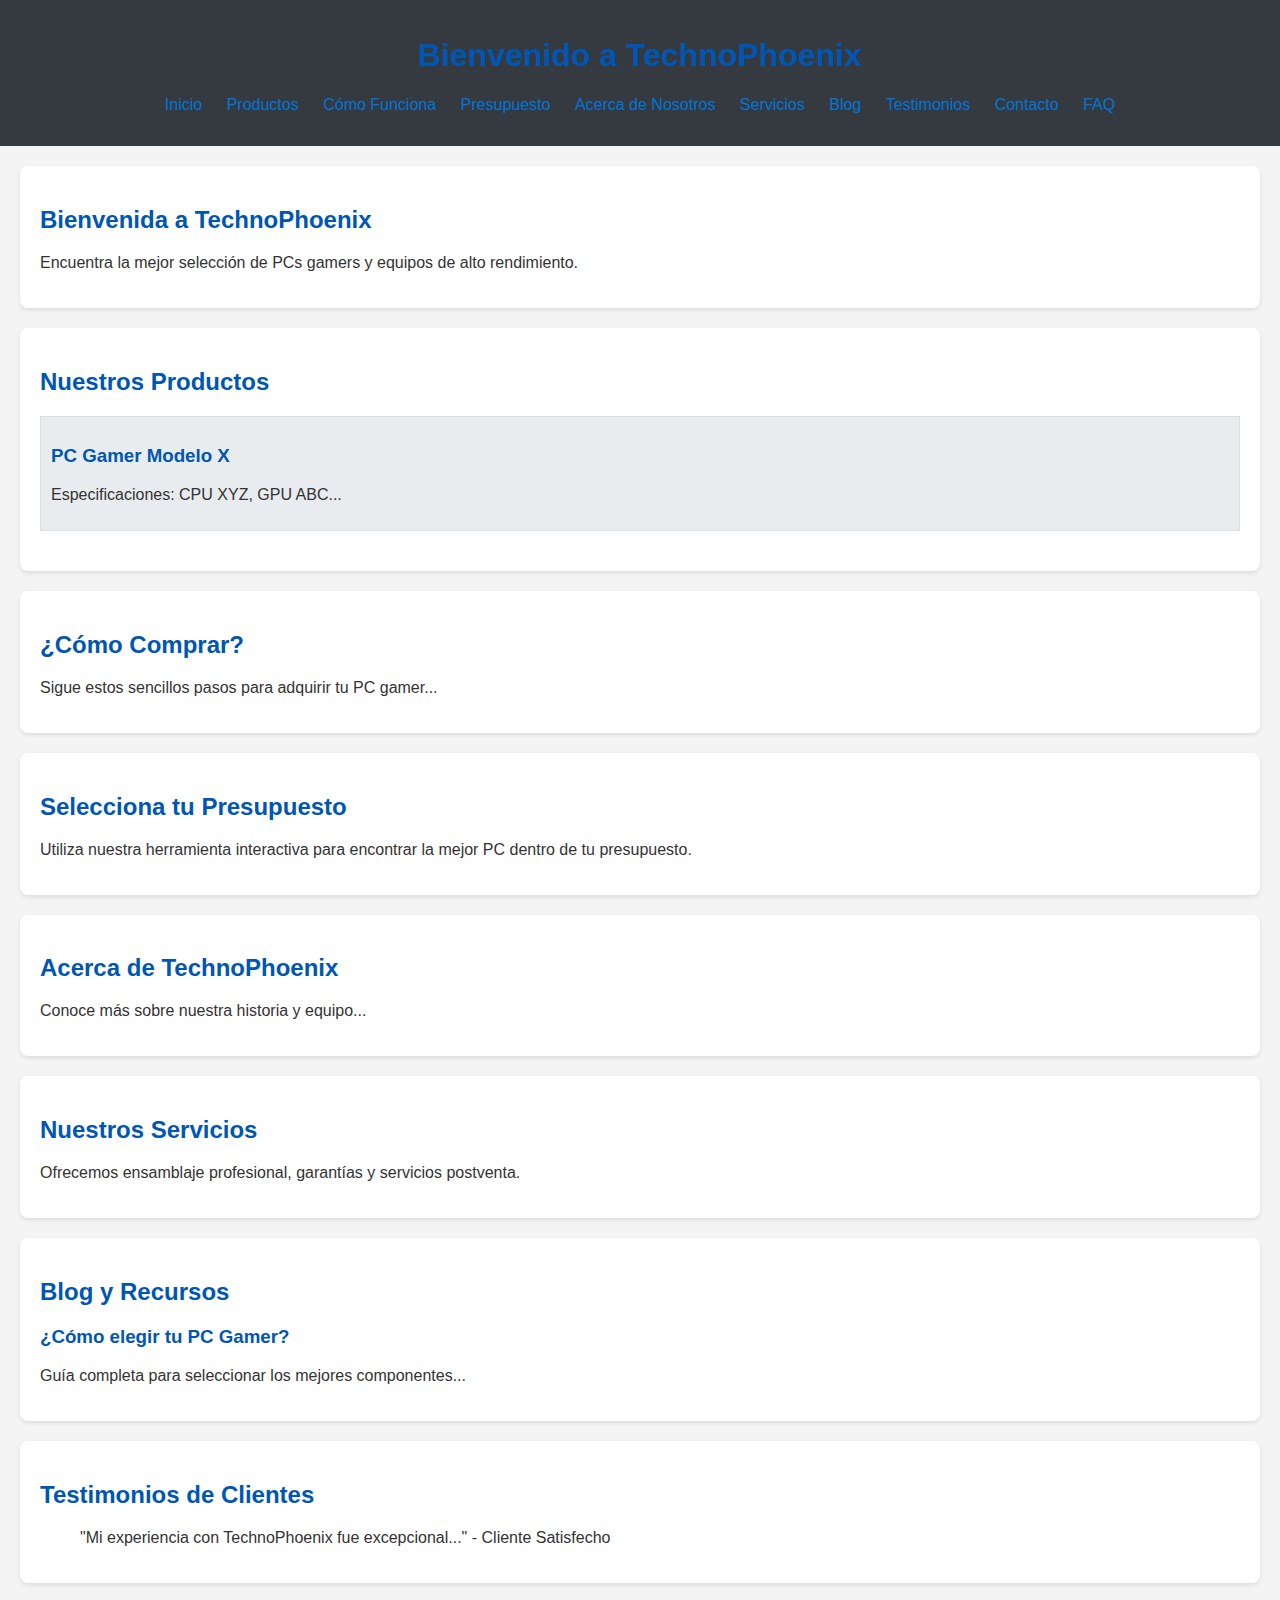
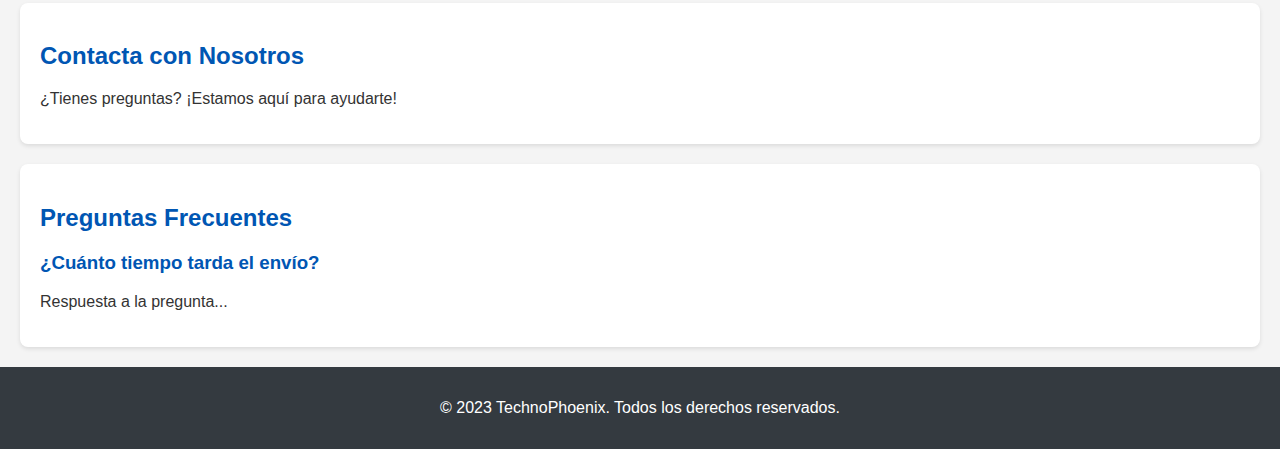
==== index.html @ ddbaf031 "Add files" ====
<!DOCTYPE html>
<html lang="es">
<head>
    <meta charset="UTF-8">
    <meta name="viewport" content="width=device-width, initial-scale=1.0">
    <title>TechnoPhoenix - Tu Destino para PCs Gamers</title>
    <link rel="stylesheet" href="styles.css"> <!-- Enlaza tu archivo CSS aquí -->
    <script src="scripts.js" defer></script> <!-- Enlaza tu archivo JavaScript aquí -->
</head>
<body>
    <header>
        <h1>Bienvenido a TechnoPhoenix</h1>
        <nav>
            <ul>
                <li><a href="#inicio">Inicio</a></li>
                <li><a href="#productos">Productos</a></li>
                <li><a href="#como-funciona">Cómo Funciona</a></li>
                <li><a href="#presupuesto">Presupuesto</a></li>
                <li><a href="#acerca-de">Acerca de Nosotros</a></li>
                <li><a href="#servicios">Servicios</a></li>
                <li><a href="#blog">Blog</a></li>
                <li><a href="#testimonios">Testimonios</a></li>
                <li><a href="#contacto">Contacto</a></li>
                <li><a href="#faq">FAQ</a></li>
            </ul>
        </nav>
    </header>

    <main>
        <section id="inicio">
            <h2>Bienvenida a TechnoPhoenix</h2>
            <p>Encuentra la mejor selección de PCs gamers y equipos de alto rendimiento.</p>
            <!-- Aquí podrías añadir sliders de productos destacados o promociones -->
        </section>
        

        <section id="productos">
            <h2>Nuestros Productos</h2>
            <div class="producto">
                <h3>PC Gamer Modelo X</h3>
                <p>Especificaciones: CPU XYZ, GPU ABC...</p>
                <!-- Añadir imagen y enlace a producto -->
            </div>
            <!-- Repetir para cada producto -->
        </section>
        

        <section id="como-funciona">
            <h2>¿Cómo Comprar?</h2>
            <p>Sigue estos sencillos pasos para adquirir tu PC gamer...</p>
            <!-- Incluir pasos o un diagrama del proceso de compra -->
        </section>
        

        <section id="presupuesto">
            <h2>Selecciona tu Presupuesto</h2>
            <p>Utiliza nuestra herramienta interactiva para encontrar la mejor PC dentro de tu presupuesto.</p>
            <!-- Incluir una herramienta o formulario interactivo -->
        </section>
        

        <section id="acerca-de">
            <h2>Acerca de TechnoPhoenix</h2>
            <p>Conoce más sobre nuestra historia y equipo...</p>
            <!-- Incluir detalles sobre la historia de la empresa y el equipo -->
        </section>
        

        <section id="servicios">
            <h2>Nuestros Servicios</h2>
            <p>Ofrecemos ensamblaje profesional, garantías y servicios postventa.</p>
            <!-- Detalles de cada servicio -->
        </section>
        

        <section id="blog">
            <h2>Blog y Recursos</h2>
            <article>
                <h3>¿Cómo elegir tu PC Gamer?</h3>
                <p>Guía completa para seleccionar los mejores componentes...</p>
                <!-- Enlace a artículo completo -->
            </article>
            <!-- Repetir para otros artículos -->
        </section>
        

        <section id="testimonios">
            <h2>Testimonios de Clientes</h2>
            <blockquote>
                <p>"Mi experiencia con TechnoPhoenix fue excepcional..." - Cliente Satisfecho</p>
            </blockquote>
            <!-- Incluir más testimonios -->
        </section>
        

        <section id="contacto">
            <h2>Contacta con Nosotros</h2>
            <p>¿Tienes preguntas? ¡Estamos aquí para ayudarte!</p>
            <form>
                <!-- Formulario de contacto -->
            </form>
        </section>
        

        <section id="faq">
            <h2>Preguntas Frecuentes</h2>
            <div class="faq-item">
                <h3>¿Cuánto tiempo tarda el envío?</h3>
                <p>Respuesta a la pregunta...</p>
            </div>
            <!-- Repetir para otras preguntas frecuentes -->
        </section>
        
    </main>

    <footer>
        <p>&copy; 2023 TechnoPhoenix. Todos los derechos reservados.</p>
        <!-- Enlaces a redes sociales -->
    </footer>
</body>
</html>
---- styles.css ----
/* Estilos Generales */
body {
    font-family: 'Arial', sans-serif;
    margin: 0;
    padding: 0;
    color: #333333; /* Gris oscuro para el texto */
    background-color: #f4f4f4; /* Fondo claro */
}

h1, h2, h3 {
    color: #0056b3; /* Azul oscuro para los encabezados */
}

a {
    color: #0275d8; /* Azul más claro para los enlaces */
    text-decoration: none;
}

/* Cabecera */
header {
    background-color: #343a40; /* Gris muy oscuro para la cabecera */
    color: #ffffff; /* Texto blanco para contraste */
    text-align: center;
    padding: 1em 0;
}

nav ul {
    list-style-type: none;
    padding: 0;
}

nav ul li {
    display: inline;
    margin: 0 10px;
}

/* Secciones Principales */
section {
    margin: 20px;
    padding: 20px;
    background-color: white;
    border-radius: 8px;
    box-shadow: 0 2px 4px rgba(0,0,0,0.1);
}

/* Estilos para Productos */
.producto {
    border: 1px solid #ddd;
    padding: 10px;
    margin-bottom: 20px;
    background-color: #e9ecef; /* Fondo gris claro para los productos */
}

/* Pie de Página */
footer {
    background-color: #343a40; /* Mismo gris oscuro que la cabecera */
    color: #fff;
    text-align: center;
    padding: 1em 0;
    position: relative;
    bottom: 0;
    width: 100%;
}

/* Responsive Design */
@media (max-width: 768px) {
    nav ul li {
        display: block;
        text-align: center;
        margin-bottom: 5px;
    }
}
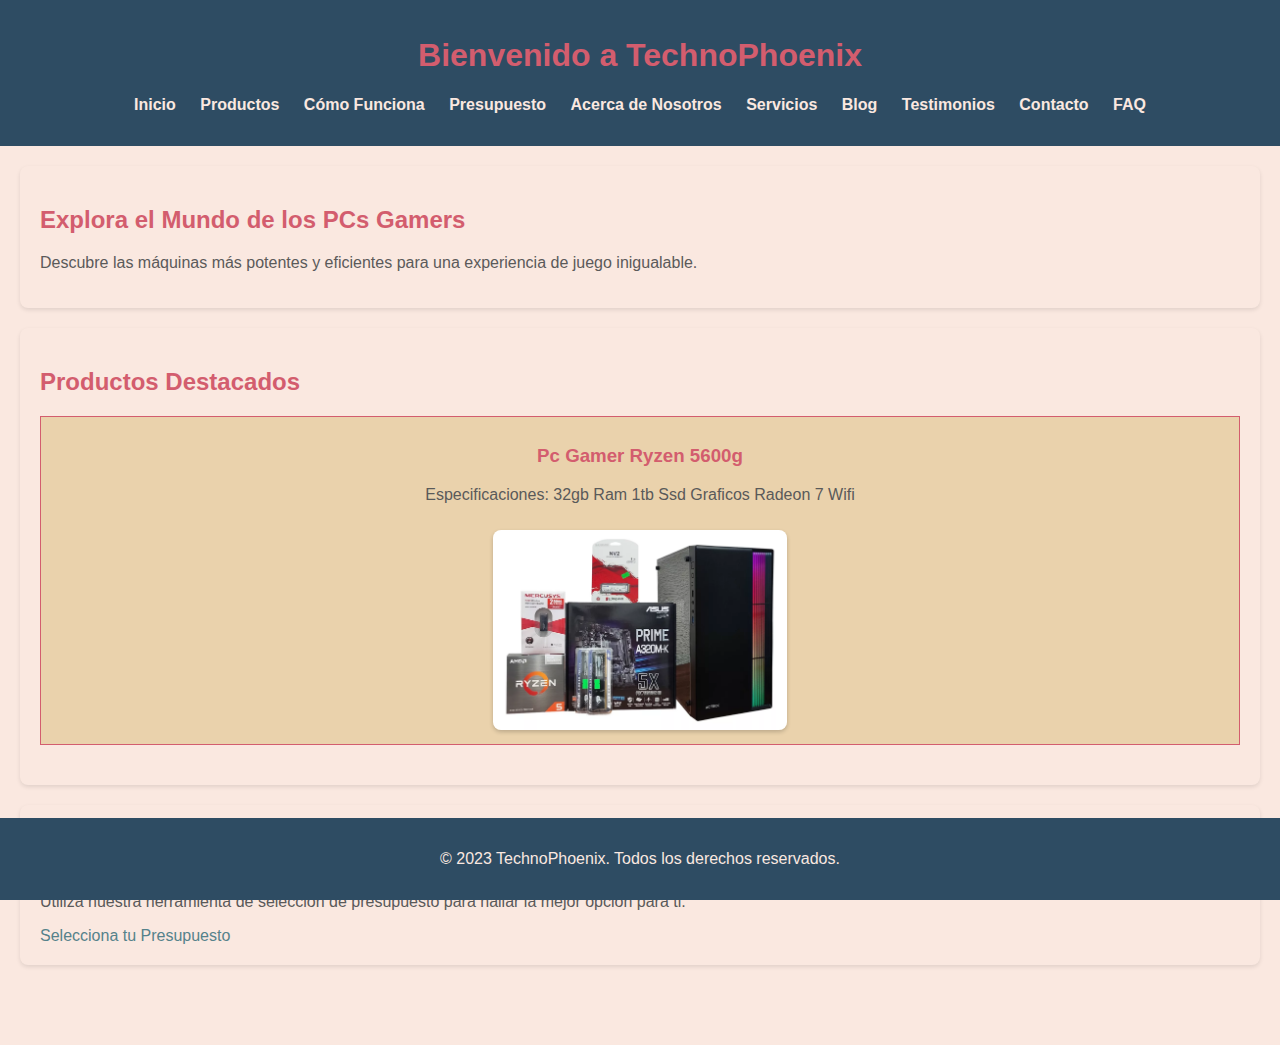
==== commit 2d6c94e9: "Cree todas las ventanas y añadi informacion a ellas" ====
--- a/index.html
+++ b/index.html
@@ -4,118 +4,54 @@
     <meta charset="UTF-8">
     <meta name="viewport" content="width=device-width, initial-scale=1.0">
     <title>TechnoPhoenix - Tu Destino para PCs Gamers</title>
-    <link rel="stylesheet" href="styles.css"> <!-- Enlaza tu archivo CSS aquí -->
-    <script src="scripts.js" defer></script> <!-- Enlaza tu archivo JavaScript aquí -->
+    <link rel="stylesheet" href="styles.css">
+    <script src="scripts.js" defer></script>
 </head>
 <body>
     <header>
         <h1>Bienvenido a TechnoPhoenix</h1>
         <nav>
             <ul>
-                <li><a href="#inicio">Inicio</a></li>
-                <li><a href="#productos">Productos</a></li>
-                <li><a href="#como-funciona">Cómo Funciona</a></li>
-                <li><a href="#presupuesto">Presupuesto</a></li>
-                <li><a href="#acerca-de">Acerca de Nosotros</a></li>
-                <li><a href="#servicios">Servicios</a></li>
-                <li><a href="#blog">Blog</a></li>
-                <li><a href="#testimonios">Testimonios</a></li>
-                <li><a href="#contacto">Contacto</a></li>
-                <li><a href="#faq">FAQ</a></li>
+                <li><a href="index.html">Inicio</a></li>
+                <li><a href="productos.html">Productos</a></li>
+                <li><a href="como-funciona.html">Cómo Funciona</a></li>
+                <li><a href="presupuesto.html">Presupuesto</a></li>
+                <li><a href="acerca-de.html">Acerca de Nosotros</a></li>
+                <li><a href="servicios.html">Servicios</a></li>
+                <li><a href="blog.html">Blog</a></li>
+                <li><a href="testimonios.html">Testimonios</a></li>
+                <li><a href="contacto.html">Contacto</a></li>
+                <li><a href="faq.html">FAQ</a></li>
             </ul>
         </nav>
     </header>
 
-    <main>
-        <section id="inicio">
-            <h2>Bienvenida a TechnoPhoenix</h2>
-            <p>Encuentra la mejor selección de PCs gamers y equipos de alto rendimiento.</p>
-            <!-- Aquí podrías añadir sliders de productos destacados o promociones -->
+    <main id="main-content">
+        <section id="bienvenida">
+            <h2>Explora el Mundo de los PCs Gamers</h2>
+            <p>Descubre las máquinas más potentes y eficientes para una experiencia de juego inigualable.</p>
         </section>
-        
 
-        <section id="productos">
-            <h2>Nuestros Productos</h2>
+        <section id="productos-destacados">
+            <h2>Productos Destacados</h2>
             <div class="producto">
-                <h3>PC Gamer Modelo X</h3>
-                <p>Especificaciones: CPU XYZ, GPU ABC...</p>
-                <!-- Añadir imagen y enlace a producto -->
+                <h3>Pc Gamer Ryzen 5600g </h3>
+                <p>Especificaciones: 32gb Ram 1tb Ssd Graficos Radeon 7 Wifi</p>
+                <img src="recursos/gamer1.webp" alt="Imagen del Producto">
+
             </div>
-            <!-- Repetir para cada producto -->
+            <!-- Repetir para otros productos destacados -->
         </section>
-        
 
-        <section id="como-funciona">
-            <h2>¿Cómo Comprar?</h2>
-            <p>Sigue estos sencillos pasos para adquirir tu PC gamer...</p>
-            <!-- Incluir pasos o un diagrama del proceso de compra -->
+        <section id="seleccion-presupuesto">
+            <h2>Encuentra tu PC Ideal Dentro de tu Presupuesto</h2>
+            <p>Utiliza nuestra herramienta de selección de presupuesto para hallar la mejor opción para ti.</p>
+            <a href="presupuesto.html">Selecciona tu Presupuesto</a>
         </section>
-        
-
-        <section id="presupuesto">
-            <h2>Selecciona tu Presupuesto</h2>
-            <p>Utiliza nuestra herramienta interactiva para encontrar la mejor PC dentro de tu presupuesto.</p>
-            <!-- Incluir una herramienta o formulario interactivo -->
-        </section>
-        
-
-        <section id="acerca-de">
-            <h2>Acerca de TechnoPhoenix</h2>
-            <p>Conoce más sobre nuestra historia y equipo...</p>
-            <!-- Incluir detalles sobre la historia de la empresa y el equipo -->
-        </section>
-        
-
-        <section id="servicios">
-            <h2>Nuestros Servicios</h2>
-            <p>Ofrecemos ensamblaje profesional, garantías y servicios postventa.</p>
-            <!-- Detalles de cada servicio -->
-        </section>
-        
-
-        <section id="blog">
-            <h2>Blog y Recursos</h2>
-            <article>
-                <h3>¿Cómo elegir tu PC Gamer?</h3>
-                <p>Guía completa para seleccionar los mejores componentes...</p>
-                <!-- Enlace a artículo completo -->
-            </article>
-            <!-- Repetir para otros artículos -->
-        </section>
-        
-
-        <section id="testimonios">
-            <h2>Testimonios de Clientes</h2>
-            <blockquote>
-                <p>"Mi experiencia con TechnoPhoenix fue excepcional..." - Cliente Satisfecho</p>
-            </blockquote>
-            <!-- Incluir más testimonios -->
-        </section>
-        
-
-        <section id="contacto">
-            <h2>Contacta con Nosotros</h2>
-            <p>¿Tienes preguntas? ¡Estamos aquí para ayudarte!</p>
-            <form>
-                <!-- Formulario de contacto -->
-            </form>
-        </section>
-        
-
-        <section id="faq">
-            <h2>Preguntas Frecuentes</h2>
-            <div class="faq-item">
-                <h3>¿Cuánto tiempo tarda el envío?</h3>
-                <p>Respuesta a la pregunta...</p>
-            </div>
-            <!-- Repetir para otras preguntas frecuentes -->
-        </section>
-        
     </main>
 
     <footer>
         <p>&copy; 2023 TechnoPhoenix. Todos los derechos reservados.</p>
-        <!-- Enlaces a redes sociales -->
     </footer>
 </body>
 </html>
--- a/styles.css
+++ b/styles.css
@@ -3,23 +3,24 @@
     font-family: 'Arial', sans-serif;
     margin: 0;
     padding: 0;
-    color: #333333; /* Gris oscuro para el texto */
-    background-color: #f4f4f4; /* Fondo claro */
+    color: #5A5A5A; /* Color de texto general (Gris oscuro) */
+    background-color: #FAE8E0; /* Color de fondo general (Rosa claro) */
+    padding-bottom: 60px; /* Espacio adicional para el pie de página */
 }
 
 h1, h2, h3 {
-    color: #0056b3; /* Azul oscuro para los encabezados */
+    color: #D35D6E; /* Color para los encabezados (Rojo) */
 }
 
 a {
-    color: #0275d8; /* Azul más claro para los enlaces */
+    color: #55828B; /* Color para los enlaces (Azul verdoso) */
     text-decoration: none;
 }
 
 /* Cabecera */
 header {
-    background-color: #343a40; /* Gris muy oscuro para la cabecera */
-    color: #ffffff; /* Texto blanco para contraste */
+    background-color: #2E4C63; /* Color de fondo para la cabecera (Azul oscuro) */
+    color: #FAE8E0; /* Texto blanco para contraste */
     text-align: center;
     padding: 1em 0;
 }
@@ -34,32 +35,52 @@
     margin: 0 10px;
 }
 
+nav ul li a {
+    color: #FAE8E0; /* Color para los enlaces del menú (Rosa claro) */
+    font-weight: bold;
+}
+
+nav ul li a:hover {
+    color: #D35D6E; /* Color para los enlaces del menú al pasar el mouse (Rojo) */
+}
+
 /* Secciones Principales */
 section {
     margin: 20px;
     padding: 20px;
-    background-color: white;
+    background-color: #FAE8E0; /* Color de fondo para las secciones (Rosa claro) */
     border-radius: 8px;
     box-shadow: 0 2px 4px rgba(0,0,0,0.1);
 }
 
 /* Estilos para Productos */
 .producto {
-    border: 1px solid #ddd;
+    border: 1px solid #D35D6E; /* Borde de color rojo para los productos */
     padding: 10px;
     margin-bottom: 20px;
-    background-color: #e9ecef; /* Fondo gris claro para los productos */
+    background-color: #EAD2AC; /* Fondo de color naranja claro para los productos */
+    text-align: center; /* Centra el contenido del producto */
+}
+
+.producto img {
+    max-width: 100%; /* Hace que la imagen sea responsive */
+    height: auto; /* Mantiene la proporción de la imagen */
+    max-height: 200px; /* Altura máxima de la imagen */
+    margin-top: 10px; /* Espacio por encima de la imagen */
+    border-radius: 8px; /* Bordes redondeados para la imagen */
+    box-shadow: 0 2px 4px rgba(0,0,0,0.2); /* Sombra ligera para dar profundidad */
 }
 
 /* Pie de Página */
 footer {
-    background-color: #343a40; /* Mismo gris oscuro que la cabecera */
-    color: #fff;
+    background-color: #2E4C63; /* Color de fondo para el pie de página (Azul oscuro) */
+    color: #FAE8E0; /* Color del texto para el pie de página (Rosa claro) */
     text-align: center;
     padding: 1em 0;
-    position: relative;
+    position: fixed; /* Fijo en la parte inferior de la ventana */
     bottom: 0;
     width: 100%;
+    z-index: 100; /* Asegura que el pie de página esté sobre otros elementos */
 }
 
 /* Responsive Design */
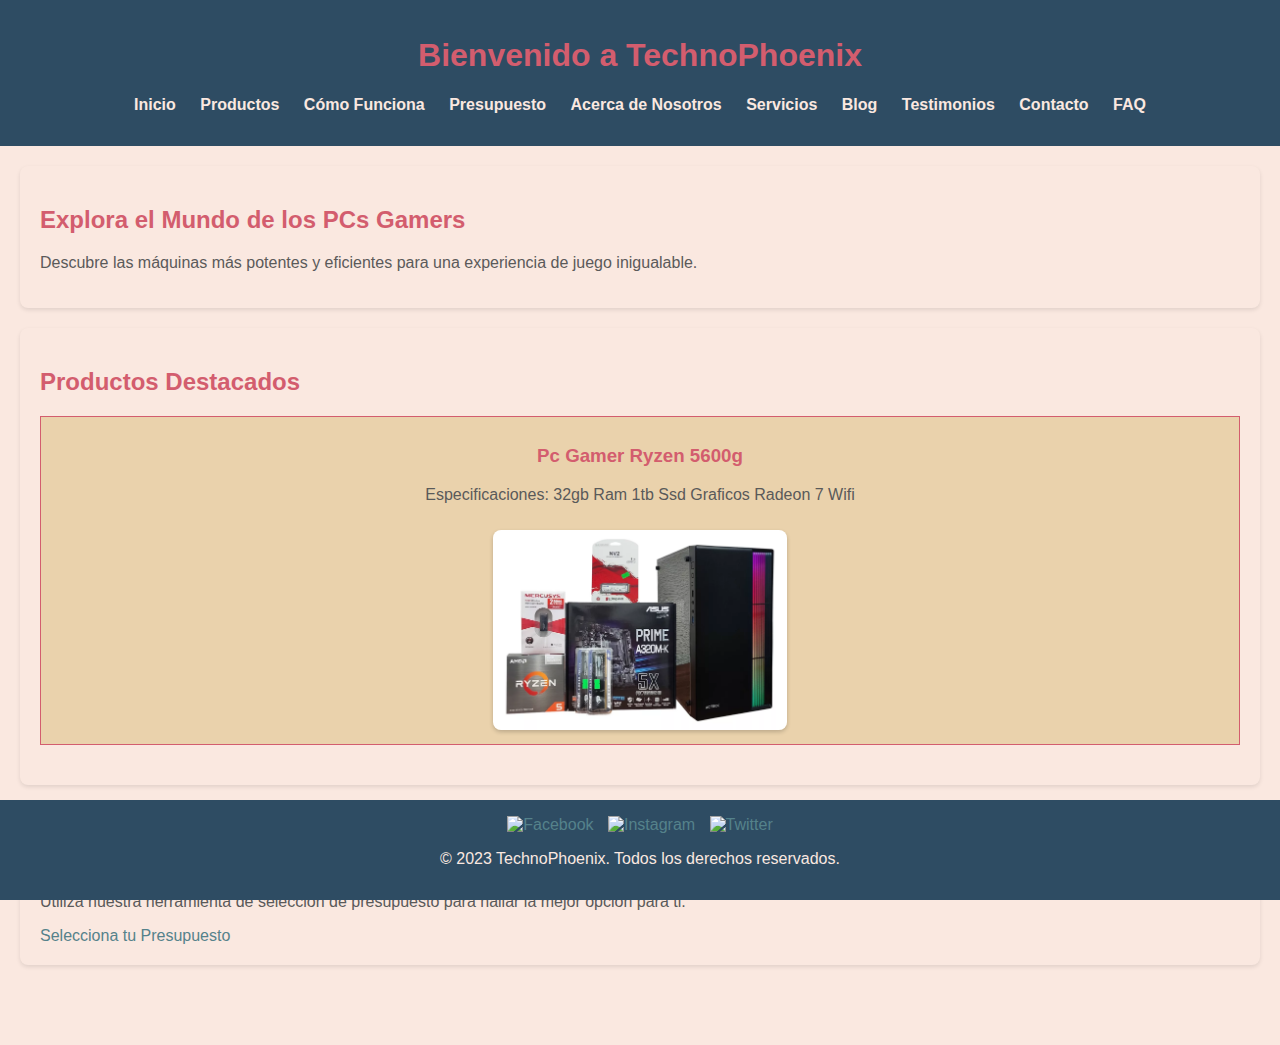
==== commit bb26269c: "Base del proyecto casi completa" ====
--- a/index.html
+++ b/index.html
@@ -51,7 +51,20 @@
     </main>
 
     <footer>
+        <div class="social-media-links">
+            <a href="https://www.facebook.com/tuusuario" target="_blank">
+                <img src="ruta/a/facebook-icon.png" alt="Facebook">
+            </a>
+            <a href="https://www.instagram.com/tuusuario" target="_blank">
+                <img src="ruta/a/instagram-icon.png" alt="Instagram">
+            </a>
+            <a href="https://www.twitter.com/tuusuario" target="_blank">
+                <img src="ruta/a/twitter-icon.png" alt="Twitter">
+            </a>
+            <!-- Añadir más redes sociales si es necesario -->
+        </div>
         <p>&copy; 2023 TechnoPhoenix. Todos los derechos reservados.</p>
     </footer>
+    
 </body>
 </html>
--- a/styles.css
+++ b/styles.css
@@ -83,6 +83,27 @@
     z-index: 100; /* Asegura que el pie de página esté sobre otros elementos */
 }
 
+footer .social-media-links {
+    text-align: center;
+    margin-bottom: 10px;
+}
+
+footer .social-media-links a {
+    margin: 0 5px;
+    display: inline-block;
+}
+
+footer .social-media-links img {
+    width: 40px; /* Ajusta el tamaño según tus necesidades */
+    height: auto;
+    transition: transform 0.3s ease;
+}
+
+footer .social-media-links img:hover {
+    transform: scale(1.1); /* Efecto de crecimiento al pasar el cursor */
+}
+
+
 /* Responsive Design */
 @media (max-width: 768px) {
     nav ul li {
@@ -91,3 +112,51 @@
         margin-bottom: 5px;
     }
 }
+
+/* Para el blog */
+.blog-container {
+    text-align: center;
+}
+
+.blog-grid {
+    display: grid;
+    grid-template-columns: repeat(auto-fill, minmax(300px, 1fr));
+    gap: 1rem;
+    padding: 1rem;
+}
+
+.blog-card {
+    background: #ffffff;
+    border-radius: 10px;
+    box-shadow: 0px 5px 20px rgba(0, 0, 0, 0.1);
+    overflow: hidden;
+    transition: transform 0.3s ease;
+}
+
+.blog-card:hover {
+    transform: translateY(-5px);
+}
+
+.blog-image {
+    width: 100%;
+    height: 200px;
+    object-fit: cover;
+}
+
+.blog-content {
+    padding: 1rem;
+}
+
+.blog-read-more {
+    background-color: #D35D6E;
+    color: #ffffff;
+    text-decoration: none;
+    padding: 0.5rem 1rem;
+    border-radius: 20px;
+    display: inline-block;
+    margin-top: 0.5rem;
+}
+
+.blog-read-more:hover {
+    background-color: #E53935;
+}
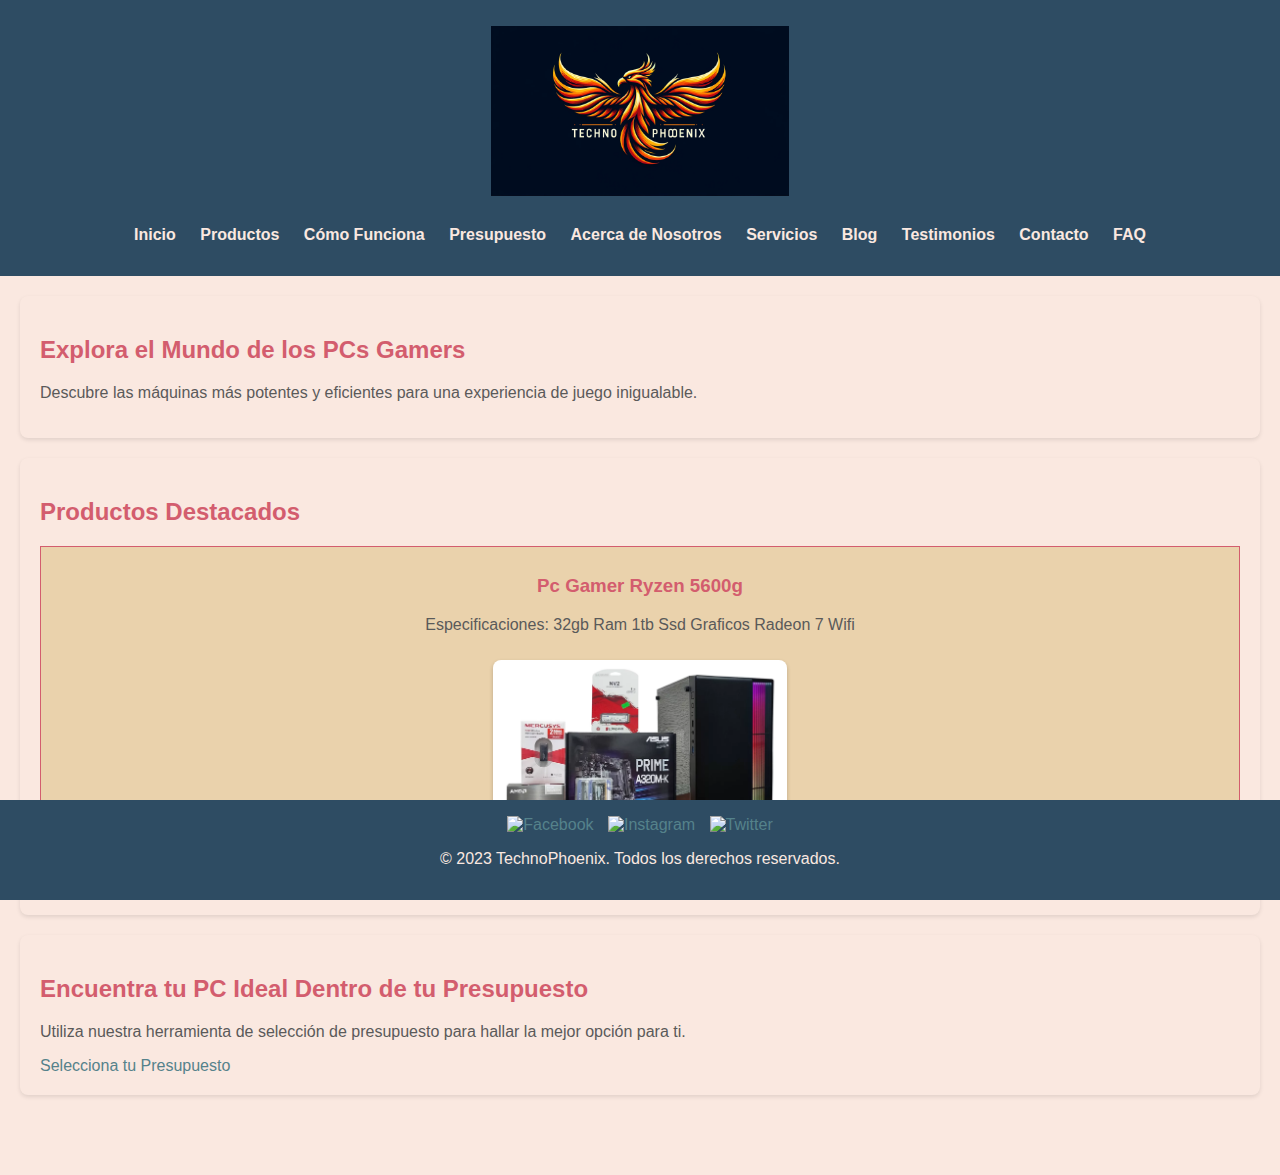
==== commit eaf28120: "Add logo" ====
--- a/index.html
+++ b/index.html
@@ -9,7 +9,11 @@
 </head>
 <body>
     <header>
-        <h1>Bienvenido a TechnoPhoenix</h1>
+        <div class="logo-container">
+            <a href="index.html">
+                <img src="recursos/logotipo.png" alt="Logotipo de TechnoPhoenix">
+            </a>
+        </div>
         <nav>
             <ul>
                 <li><a href="index.html">Inicio</a></li>
@@ -35,10 +39,9 @@
         <section id="productos-destacados">
             <h2>Productos Destacados</h2>
             <div class="producto">
-                <h3>Pc Gamer Ryzen 5600g </h3>
+                <h3>Pc Gamer Ryzen 5600g</h3>
                 <p>Especificaciones: 32gb Ram 1tb Ssd Graficos Radeon 7 Wifi</p>
                 <img src="recursos/gamer1.webp" alt="Imagen del Producto">
-
             </div>
             <!-- Repetir para otros productos destacados -->
         </section>
@@ -65,6 +68,5 @@
         </div>
         <p>&copy; 2023 TechnoPhoenix. Todos los derechos reservados.</p>
     </footer>
-    
 </body>
 </html>
--- a/styles.css
+++ b/styles.css
@@ -160,3 +160,14 @@
 .blog-read-more:hover {
     background-color: #E53935;
 }
+
+.logo-container {
+    text-align: center; /* Centra el logotipo */
+    padding: 10px; /* Espaciado alrededor del logotipo */
+}
+
+.logo-container img {
+    max-width: 100%; /* Hace el logotipo responsivo */
+    height: auto; /* Mantiene la relación de aspecto */
+    max-height: 170px; /* Ajusta esto según el tamaño deseado */
+}
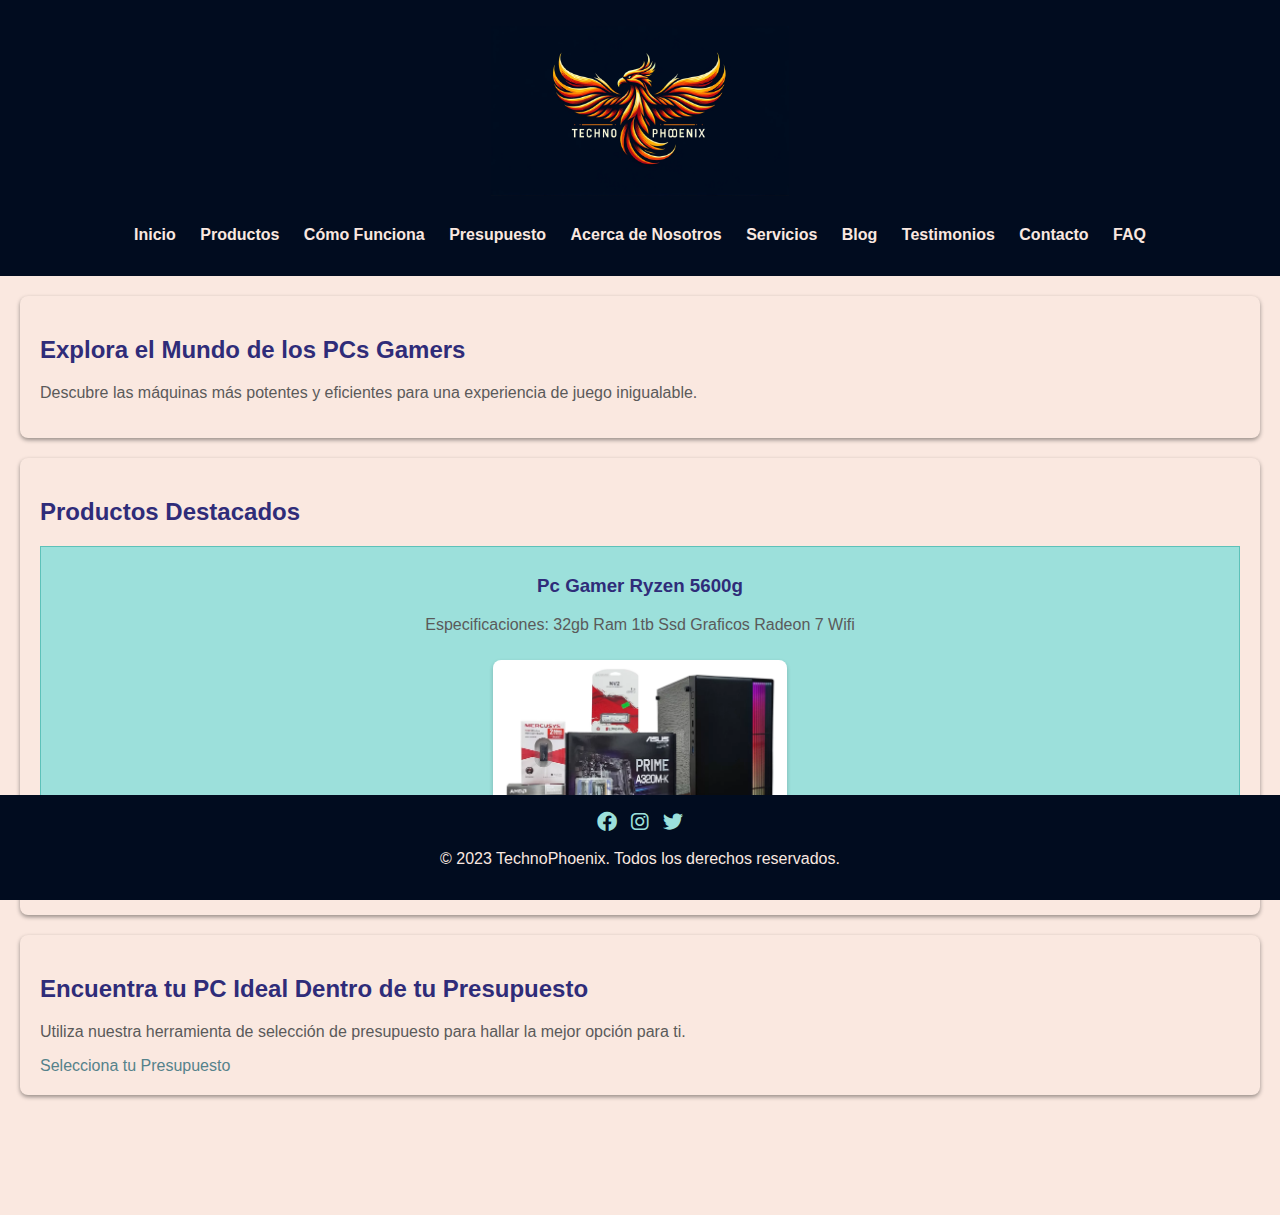
==== commit 37aef639: "Cambio de colores en el index" ====
--- a/index.html
+++ b/index.html
@@ -6,6 +6,8 @@
     <title>TechnoPhoenix - Tu Destino para PCs Gamers</title>
     <link rel="stylesheet" href="styles.css">
     <script src="scripts.js" defer></script>
+    <link rel="stylesheet" href="https://cdnjs.cloudflare.com/ajax/libs/font-awesome/6.0.0-beta3/css/all.min.css">
+
 </head>
 <body>
     <header>
@@ -55,18 +57,13 @@
 
     <footer>
         <div class="social-media-links">
-            <a href="https://www.facebook.com/tuusuario" target="_blank">
-                <img src="ruta/a/facebook-icon.png" alt="Facebook">
-            </a>
-            <a href="https://www.instagram.com/tuusuario" target="_blank">
-                <img src="ruta/a/instagram-icon.png" alt="Instagram">
-            </a>
-            <a href="https://www.twitter.com/tuusuario" target="_blank">
-                <img src="ruta/a/twitter-icon.png" alt="Twitter">
-            </a>
-            <!-- Añadir más redes sociales si es necesario -->
+            <a href="https://www.facebook.com/tuusuario" target="_blank"><i class="fab fa-facebook"></i></a>
+            <a href="https://www.instagram.com/tuusuario" target="_blank"><i class="fab fa-instagram"></i></a>
+            <a href="https://www.twitter.com/tuusuario" target="_blank"><i class="fab fa-twitter"></i></a>
+            <!-- Añadir más íconos de redes sociales si es necesario -->
         </div>
         <p>&copy; 2023 TechnoPhoenix. Todos los derechos reservados.</p>
-    </footer>
+    </footer>    
+
 </body>
 </html>
--- a/styles.css
+++ b/styles.css
@@ -5,11 +5,12 @@
     padding: 0;
     color: #5A5A5A; /* Color de texto general (Gris oscuro) */
     background-color: #FAE8E0; /* Color de fondo general (Rosa claro) */
-    padding-bottom: 60px; /* Espacio adicional para el pie de página */
+    padding-bottom: 100px; /* Aumenta este valor si es necesario */
+    /* Resto de tus estilos */
 }
 
 h1, h2, h3 {
-    color: #D35D6E; /* Color para los encabezados (Rojo) */
+    color: #2f2c79; /* Color para los encabezados (Rojo) */
 }
 
 a {
@@ -19,7 +20,7 @@
 
 /* Cabecera */
 header {
-    background-color: #2E4C63; /* Color de fondo para la cabecera (Azul oscuro) */
+    background-color: #010c1f; /* Aproximación visual de un azul oscuro/gris azulado */
     color: #FAE8E0; /* Texto blanco para contraste */
     text-align: center;
     padding: 1em 0;
@@ -50,15 +51,15 @@
     padding: 20px;
     background-color: #FAE8E0; /* Color de fondo para las secciones (Rosa claro) */
     border-radius: 8px;
-    box-shadow: 0 2px 4px rgba(0,0,0,0.1);
+    box-shadow: 0 2px 4px rgba(0,0,0,0.4);
 }
 
 /* Estilos para Productos */
 .producto {
-    border: 1px solid #D35D6E; /* Borde de color rojo para los productos */
+    border: 1px solid #5dc1b9; /* Borde de color rojo para los productos */
     padding: 10px;
     margin-bottom: 20px;
-    background-color: #EAD2AC; /* Fondo de color naranja claro para los productos */
+    background-color: #9ce0db; /* Fondo de color naranja claro para los productos */
     text-align: center; /* Centra el contenido del producto */
 }
 
@@ -73,14 +74,14 @@
 
 /* Pie de Página */
 footer {
-    background-color: #2E4C63; /* Color de fondo para el pie de página (Azul oscuro) */
+    background-color: #010c1f; /* Color de fondo para el pie de página (Azul oscuro) */
     color: #FAE8E0; /* Color del texto para el pie de página (Rosa claro) */
     text-align: center;
     padding: 1em 0;
-    position: fixed; /* Fijo en la parte inferior de la ventana */
+    position: fixed;
     bottom: 0;
     width: 100%;
-    z-index: 100; /* Asegura que el pie de página esté sobre otros elementos */
+    z-index: 100;
 }
 
 footer .social-media-links {
@@ -171,3 +172,18 @@
     height: auto; /* Mantiene la relación de aspecto */
     max-height: 170px; /* Ajusta esto según el tamaño deseado */
 }
+
+.social-media-links {
+    text-align: center;
+    margin-bottom: 10px;
+}
+
+.social-media-links a {
+    margin: 0 10px;
+    font-size: 20px; /* Tamaño de los íconos */
+    color: #9ce0db; /* Color de los íconos */
+}
+
+.social-media-links a:hover {
+    color: #D35D6E; /* Color al pasar el cursor sobre los íconos */
+}
